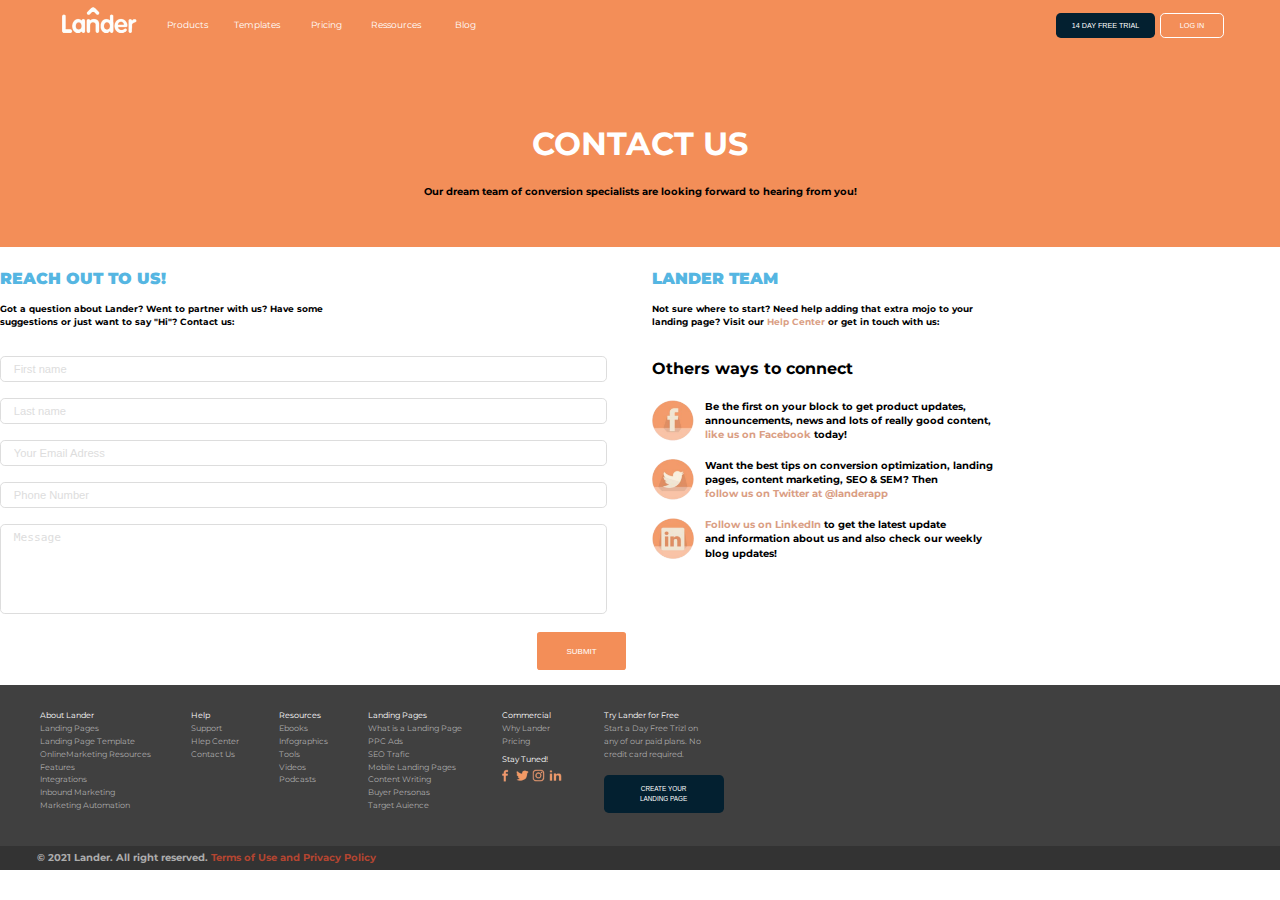
==== contact.html @ 1d3d498e "chagement de quentin" ====
<!DOCTYPE html>
<html>
  <head>
    <title>Sprint_02_Lander</title>
    <meta charset="utf-8" />
    <link rel="preconnect" href="https://fonts.googleapis.com" />
    <link rel="preconnect" href="https://fonts.gstatic.com" crossorigin />
    <link
      href="https://fonts.googleapis.com/css2?family=Montserrat:wght@500&display=swap"
      rel="stylesheet"
    />
    <!-- <link
      rel="stylesheet"
      type="text/css"
      href="css/lander_css_mobile.css"
      media="only screen and (max-width: 1149px)"
    />
    <link
      rel="stylesheet"
      type="text/css"
      href="css/style.css"
      media="only screen and (min-width: 1150px)"
    /> -->
    <link rel="stylesheet" type="text/css" href="./css/style.css" />
    <link rel="preconnect" href="https://fonts.googleapis.com" />
    <link rel="preconnect" href="https://fonts.gstatic.com" crossorigin />
    <link
      href="https://fonts.googleapis.com/css2?family=Raleway:wght@300&display=swap"
      rel="stylesheet"
    />
  </head>
  <header>
    <div id="header_container">
      <div id="header_mainbar">
        <div id="logo">
          <img src="Images/logo_lander.png" id="logo_lander" />
        </div>
        <div id="menu">
          <ul id="navbar">
            <li class="nav_href"><a href="#">Products</a></li>
            <li class="nav_href"><a href="#">Templates</a></li>
            <li class="nav_href"><a href="#">Pricing</a></li>
            <li class="nav_href"><a href="#">Ressources</a></li>
            <li class="nav_href"><a href="#">Blog</a></li>
          </ul>
        </div>
        <div id="connexion">
          <button id="trial" type="button">14 DAY FREE TRIAL</button>
          <button id="login" type="button">LOG IN</button>
        </div>
      </div>
      <div id="title_main">
        <h1 id="title">CONTACT US</h1>
        <h5 id="sec_title">
          Our dream team of conversion specialists are looking forward to
          hearing from you!
        </h5>
      </div>
    </div>
  </header>
  <body>
    <div id="main_container">
      <div id="reach_team">
        <div id="reach_us">
          <h4 class="minititre">REACH OUT TO US!</h4>
          <p class="paraquestion">
            Got a question about Lander? Went to partner with us? Have some<br />
            suggestions or just want to say "Hi"? Contact us:
          </p>
        </div>
        <div id="team">
          <h4 class="minititre">LANDER TEAM</h4>
          <p class="paraquestion2">
            Not sure where to start? Need help adding that extra mojo to your<br />
            landing page? Visit our
            <a href="#" class="social_link" id="help_center">Help Center</a>
            or get in touch with us:
          </p>
        </div>
      </div>
      <div id="form_connect">
        <div id="formulaire">
          <form id="form">
            <input
              type="text"
              id="fname"
              class="infos"
              name="fname"
              placeholder="First name"
            />
            <input
              type="text"
              id="lname"
              class="infos"
              name="lname"
              placeholder="Last name"
            />
            <input
              type="text"
              id="mail"
              class="infos"
              name="mail"
              placeholder="Your Email Adress"
            />
            <input
              type="text"
              id="phone"
              class="infos"
              name="phone"
              placeholder="Phone Number"
            />
            <textarea
              id="txt"
              name="txt"
              class="infos"
              placeholder="Message"
            ></textarea>
            <div id="div_btn_submit">
              <button id="submit_btn" type="submit">SUBMIT</button>
            </div>
          </form>
        </div>
        <div id="conntections">
          <h4 class="connections_title">Others ways to connect</h4>
          <div id="facebook">
            <div id="logo_fb">
              <img src="Images/connect_fb.png" class="logo_connection" />
            </div>
            <div id="text_facebook">
              <p class="para_facebook">
                Be the first on your block to get product updates,<br />
                announcements, news and lots of really good content,<br />
                <a
                  href="#"
                  class="social_link"
                  id="link_facebook"
                  class="social"
                  >like us on Facebook</a
                >
                today!
              </p>
            </div>
          </div>
          <div id="twitter">
            <div id="logo_twetter">
              <img src="Images/connect_twitter.png" class="logo_connection" />
            </div>
            <div id="text_twitter">
              <p class="para_twitter">
                Want the best tips on conversion optimization, landing<br />
                pages, content marketing, SEO & SEM? Then<br />
                <a
                  href="#"
                  class="social_link"
                  id="link_tweeter"
                  class="social"
                >
                  follow us on Twitter at @landerapp
                </a>
              </p>
            </div>
          </div>
          <div id="linkedin">
            <div id="logo_linkedin">
              <img src="Images/connect_linkedin.png" class="logo_connection" />
            </div>
            <div id="text_linkedin">
              <p class="para_linkedin">
                <a
                  href="#"
                  class="social_link"
                  id="link_linkedin"
                  class="social"
                >
                  Follow us on LinkedIn</a
                >
                to get the latest update<br />
                and information about us and also check our weekly<br />
                blog updates!
              </p>
            </div>
          </div>
        </div>
      </div>
    </div>
  </body>
  <footer>
    <div id="about_lander">
      <ul class="footer_list" id="footer_about_lander_links">
        <li class="footer_titles">About Lander</li>
        <li><a class="footer_hrefs" href="#">Landing Pages</a></li>
        <li><a class="footer_hrefs" href="#">Landing Page Template</a></li>
        <li><a class="footer_hrefs" href="#">OnlineMarketing Resources</a></li>
        <li><a class="footer_hrefs" href="#">Features</a></li>
        <li><a class="footer_hrefs" href="#">Integrations</a></li>
        <li><a class="footer_hrefs" href="#">Inbound Marketing</a></li>
        <li><a class="footer_hrefs" href="#">Marketing Automation</a></li>
      </ul>
    </div>
    <div id="help">
      <ul class="footer_list" id="footer_help_links">
        <li class="footer_titles">Help</li>
        <li><a class="footer_hrefs" href="#">Support</a></li>
        <li><a class="footer_hrefs" href="#">Hlep Center</a></li>
        <li><a class="footer_hrefs" href="#">Contact Us</a></li>
      </ul>
    </div>
    <div id="resources">
      <ul class="footer_list" id="footer_resources_links">
        <li class="footer_titles">Resources</li>
        <li><a class="footer_hrefs" href="#">Ebooks</a></li>
        <li><a class="footer_hrefs" href="#">Infographics</a></li>
        <li><a class="footer_hrefs" href="#">Tools</a></li>
        <li><a class="footer_hrefs" href="#">Videos</a></li>
        <li><a class="footer_hrefs" href="#">Podcasts</a></li>
      </ul>
    </div>
    <div id="landing_pages">
      <ul class="footer_list" id="footer_landing_pages_links">
        <li class="footer_titles">Landing Pages</li>
        <li><a class="footer_hrefs" href="#">What is a Landing Page</a></li>
        <li><a class="footer_hrefs" href="#">PPC Ads</a></li>
        <li><a class="footer_hrefs" href="#">SEO Trafic</a></li>
        <li><a class="footer_hrefs" href="#">Mobile Landing Pages</a></li>
        <li><a class="footer_hrefs" href="#">Content Writing</a></li>
        <li><a class="footer_hrefs" href="#">Buyer Personas</a></li>
        <li><a class="footer_hrefs" href="#">Target Auience</a></li>
      </ul>
    </div>
    <div id="split_com-tuned">
      <div id="commercial">
        <ul class="footer_list" id="footer_commercial_links">
          <li class="footer_titles">Commercial</li>
          <li><a class="footer_hrefs" href="#">Why Lander</a></li>
          <li><a class="footer_hrefs" href="#">Pricing</a></li>
          <li>
            <p class="empty_line1"><br /></p>
          </li>
          <li class="footer_titles">Stay Tuned!</li>
          <li id="inlist">
            <ul class="footer_list" id="footer_tuned_links">
              <li>
                <a href="#">
                  <img
                    id="ref_fb"
                    class="img_social"
                    src="Images/facebook.png"
                  />
                </a>
              </li>
              <li>
                <a href="#">
                  <img class="img_social" src="Images/twitter.png" />
                </a>
              </li>
              <li>
                <a href="#">
                  <img class="img_social" src="Images/insta.png" />
                </a>
              </li>
              <li>
                <a href="#">
                  <img class="img_social" src="Images/linkedin.png" />
                </a>
              </li>
            </ul>
          </li>
        </ul>
      </div>
    </div>
    <div id="split_trylander_creatlander">
      <div id="try_lander">
        <ul class="footer_list">
          <li class="footer_titles">Try Lander for Free</li>
          <li class="footer_hrefs">
            Start a Day Free Trizl on<br />
            any of our paid plans. No<br />
            credit card required.
          </li>
          <li>
            <p class="empty_line2"><br /></p>
          </li>
          <li class="try_lander_btn">
            <button id="create_landing_page_btn">
              CREATE YOUR LANDING PAGE
            </button>
          </li>
        </ul>
      </div>
    </div>
  </footer>
  <footer id="sec_footer">
    <div id="sec_footer_container">
      <p class="para_sec_footer">
        &copy; 2021 Lander. All right reserved.
        <a href="#" id="privacy">Terms of Use and Privacy Policy</a>
      </p>
    </div>
  </footer>
</html>
---- css/style.css ----
body {
  margin: 0;
  padding: 0;
  font-family: "Montserrat", sans-serif;
}
p {
  font-size: 0.6rem;
  font-weight: 700;
  line-height: 1.5;
}

#header_container {
  display: flex;
  flex-direction: column;
  background: rgba(243, 142, 88, 1);
}
#header_mainbar {
  display: flex;
  justify-content: space-between;
}

#logo_lander {
  height: 2.8rem;
  width: 6.2rem;
  margin-left: 3rem;
  margin-top: 0.03rem;
}

#navbar {
  padding-left: 0.5rem;
  margin-top: 0.8rem;
}
#navbar li {
  display: inline-block;
  width: 4rem;
  text-align: center;
  margin-left: 0rem;
  margin-right: 0.1rem;
}
.nav_href a {
  text-decoration: none;
  color: white;
  font-size: 0.55rem;
}
#connexion {
  flex: 2;
  display: flex;
  flex-direction: row;
  justify-content: flex-end;
  margin-right: 3.5rem;
}
#trial {
  margin-top: 0.8rem;
  margin-right: 0.3rem;
  background: rgb(3, 32, 48);
  border: transparent solid 1px;
  border-radius: 0.3rem;
  height: 1.6rem;
  width: 6.2rem;
  color: white;
  text-decoration: none;
  font-size: 0.45rem;
}
#login {
  margin-top: 0.8rem;
  background: rgba(243, 142, 88, 1);
  border: white 1px solid;
  border-radius: 0.3rem;
  height: 1.6rem;
  width: 4rem;
  color: white;
  text-decoration: none;
  font-size: 0.45rem;
}

#title_main {
  margin-top: 3.35rem;
  text-align: center;
}
#title {
  color: white;
  font-family: "Montserrat", sans-serif;
}
#sec_title {
  margin-top: 0rem;
  margin-bottom: 3.1rem;
  font-family: "Montserrat", sans-serif;
  font-size: x-small;
}

#main_container {
  background: rgba(255, 255, 255, 1);
  display: flex;
  flex-direction: column;
}

#reach_team {
  display: flex;
  flex-direction: row;
}
#form_connect {
  display: flex;
  flex-direction: row;
}

#reach_us {
  flex: 2;
}

#formulaire {
  flex: 2;
  margin-bottom: 0.85rem;
  margin-top: 0.6rem;
}
#team {
  flex: 2;
  margin-left: 1.5rem;
}

.infos {
  width: 94%;
  height: 1.3rem;
  margin-top: 0.5rem;
  margin-bottom: 0.5rem;
  padding-top: 0.1rem;
  padding-bottom: 0.1rem;
  padding-left: 0.8rem;
  font-size: 0.7rem;
  border: 0.08rem solid rgb(221, 221, 221);
  border-radius: 0.3rem;
}
::placeholder {
  color: rgb(221, 221, 221);
}
#txt {
  padding-top: 0.4rem;
  height: 5rem;
  resize: none;
}

#div_btn_submit {
  display: flex;
  flex-direction: row;
  justify-content: flex-end;
}
#submit_btn {
  margin-top: 0.3rem;
  background: rgb(243, 142, 88);
  color: white;
  border: white 2px solid;
  border-radius: 0.3rem;
  height: 2.6rem;
  width: 5.8rem;
  color: white;
  text-decoration: none;
  font-size: 0.5rem;
}

.paraquestion {
  font-family: "Montserrat", sans-serif;
  font-size: xx-small;
}

.paraquestion2 {
  font-family: "Montserrat", sans-serif;
  font-size: xx-small;
}

.connections_title {
  font-family: "Montserrat", sans-serif;
}

.minititre {
  color: rgb(85, 182, 226);
  font-weight: 900;
  margin-bottom: 0.9rem;
  font-family: "Montserrat", sans-serif;
}
.social_link {
  color: rgb(218, 158, 132);
  text-decoration: none;
  font-family: "Montserrat", sans-serif;
}

#conntections {
  flex: 2;
  display: flex;
  flex-direction: column;
  margin-left: 1.5rem;
}
.logo_connection {
  height: 2.6rem;
  width: 2.6rem;
  margin-right: 0.7rem;
}
#facebook {
  display: flex;
  flex-direction: row;
}
.para_facebook {
  margin-top: 0rem;
  font-family: "Montserrat", sans-serif;
}
#twitter {
  display: flex;
  flex-direction: row;
  padding-top: 0.4rem;
}
.para_twitter {
  margin-top: 0rem;
  font-family: "Montserrat", sans-serif;
}
#linkedin {
  display: flex;
  flex-direction: row;
  padding-top: 0.4rem;
}
.para_linkedin {
  margin-top: 0rem;
  font-family: "Montserrat", sans-serif;
}

footer {
  background: rgba(64, 64, 64, 1);
  display: flex;
  flex-direction: row;
  font-size: 0.5rem;
  line-height: 1.6;
  padding-top: 1rem;
  padding-bottom: 0.4rem;
}
.footer_title {
  color: rgba(253, 253, 253, 1);
  margin-top: 1rem;
  font-family: "Montserrat", sans-serif;
}
.footer_list {
  list-style-type: none;
  font-family: "Montserrat", sans-serif;
}
.footer_hrefs {
  color: rgba(172, 172, 172, 1);
  text-decoration: none;
}
.footer_titles {
  color: white;
}

#sec_footer {
  background: rgba(51, 51, 51, 1);
  padding: 0rem;
  line-height: 1.5;
}
#sec_footer_container {
  padding-left: 2.3rem;
  padding-top: 0.1rem;
  padding-bottom: 0.1rem;
}
.para_sec_footer {
  margin-top: 0.2rem;
  margin-bottom: 0.2rem;
}
#create_landing_page_btn {
  background: rgb(3, 32, 48);
  color: white;
  border: transparent 1px solid;
  border-radius: 0.3rem;
  width: 7.5rem;
  height: 2.35rem;
  font-size: 0.4rem;
  padding-left: 2rem;
  padding-right: 2rem;
  line-height: 1.5;
  margin-bottom: 1.2rem;
}

#split_com-tuned {
  display: flex;
  flex-direction: column;
  align-items: flex-end;
}
#stay_tuned {
  display: flex;
  flex-direction: column;
}
.img_social {
  width: 0.82rem;
  height: 0.82rem;
  margin-right: 0.1rem;
  margin-top: 0.2rem;
}
#ref_fb {
  margin-left: -0.2rem;
}
#footer_tuned_links {
  padding-left: 0rem;
}
#footer_tuned_links li {
  display: inline-block;
}
.empty_line1 {
  margin: 0rem;
  line-height: 0.5;
}
.empty_line2 {
  margin: 0rem;
  line-height: 1.5;
}
#privacy {
  color: rgb(180, 69, 49);
  text-decoration: none;
}
.para_sec_footer {
  color: rgba(172, 172, 172, 1);
}
---- css/style.css ----
body {
  margin: 0;
  padding: 0;
  font-family: "Montserrat", sans-serif;
}
p {
  font-size: 0.6rem;
  font-weight: 700;
  line-height: 1.5;
}

#header_container {
  display: flex;
  flex-direction: column;
  background: rgba(243, 142, 88, 1);
}
#header_mainbar {
  display: flex;
  justify-content: space-between;
}

#logo_lander {
  height: 2.8rem;
  width: 6.2rem;
  margin-left: 3rem;
  margin-top: 0.03rem;
}

#navbar {
  padding-left: 0.5rem;
  margin-top: 0.8rem;
}
#navbar li {
  display: inline-block;
  width: 4rem;
  text-align: center;
  margin-left: 0rem;
  margin-right: 0.1rem;
}
.nav_href a {
  text-decoration: none;
  color: white;
  font-size: 0.55rem;
}
#connexion {
  flex: 2;
  display: flex;
  flex-direction: row;
  justify-content: flex-end;
  margin-right: 3.5rem;
}
#trial {
  margin-top: 0.8rem;
  margin-right: 0.3rem;
  background: rgb(3, 32, 48);
  border: transparent solid 1px;
  border-radius: 0.3rem;
  height: 1.6rem;
  width: 6.2rem;
  color: white;
  text-decoration: none;
  font-size: 0.45rem;
}
#login {
  margin-top: 0.8rem;
  background: rgba(243, 142, 88, 1);
  border: white 1px solid;
  border-radius: 0.3rem;
  height: 1.6rem;
  width: 4rem;
  color: white;
  text-decoration: none;
  font-size: 0.45rem;
}

#title_main {
  margin-top: 3.35rem;
  text-align: center;
}
#title {
  color: white;
  font-family: "Montserrat", sans-serif;
}
#sec_title {
  margin-top: 0rem;
  margin-bottom: 3.1rem;
  font-family: "Montserrat", sans-serif;
  font-size: x-small;
}

#main_container {
  background: rgba(255, 255, 255, 1);
  display: flex;
  flex-direction: column;
}

#reach_team {
  display: flex;
  flex-direction: row;
}
#form_connect {
  display: flex;
  flex-direction: row;
}

#reach_us {
  flex: 2;
}

#formulaire {
  flex: 2;
  margin-bottom: 0.85rem;
  margin-top: 0.6rem;
}
#team {
  flex: 2;
  margin-left: 1.5rem;
}

.infos {
  width: 94%;
  height: 1.3rem;
  margin-top: 0.5rem;
  margin-bottom: 0.5rem;
  padding-top: 0.1rem;
  padding-bottom: 0.1rem;
  padding-left: 0.8rem;
  font-size: 0.7rem;
  border: 0.08rem solid rgb(221, 221, 221);
  border-radius: 0.3rem;
}
::placeholder {
  color: rgb(221, 221, 221);
}
#txt {
  padding-top: 0.4rem;
  height: 5rem;
  resize: none;
}

#div_btn_submit {
  display: flex;
  flex-direction: row;
  justify-content: flex-end;
}
#submit_btn {
  margin-top: 0.3rem;
  background: rgb(243, 142, 88);
  color: white;
  border: white 2px solid;
  border-radius: 0.3rem;
  height: 2.6rem;
  width: 5.8rem;
  color: white;
  text-decoration: none;
  font-size: 0.5rem;
}

.paraquestion {
  font-family: "Montserrat", sans-serif;
  font-size: xx-small;
}

.paraquestion2 {
  font-family: "Montserrat", sans-serif;
  font-size: xx-small;
}

.connections_title {
  font-family: "Montserrat", sans-serif;
}

.minititre {
  color: rgb(85, 182, 226);
  font-weight: 900;
  margin-bottom: 0.9rem;
  font-family: "Montserrat", sans-serif;
}
.social_link {
  color: rgb(218, 158, 132);
  text-decoration: none;
  font-family: "Montserrat", sans-serif;
}

#conntections {
  flex: 2;
  display: flex;
  flex-direction: column;
  margin-left: 1.5rem;
}
.logo_connection {
  height: 2.6rem;
  width: 2.6rem;
  margin-right: 0.7rem;
}
#facebook {
  display: flex;
  flex-direction: row;
}
.para_facebook {
  margin-top: 0rem;
  font-family: "Montserrat", sans-serif;
}
#twitter {
  display: flex;
  flex-direction: row;
  padding-top: 0.4rem;
}
.para_twitter {
  margin-top: 0rem;
  font-family: "Montserrat", sans-serif;
}
#linkedin {
  display: flex;
  flex-direction: row;
  padding-top: 0.4rem;
}
.para_linkedin {
  margin-top: 0rem;
  font-family: "Montserrat", sans-serif;
}

footer {
  background: rgba(64, 64, 64, 1);
  display: flex;
  flex-direction: row;
  font-size: 0.5rem;
  line-height: 1.6;
  padding-top: 1rem;
  padding-bottom: 0.4rem;
}
.footer_title {
  color: rgba(253, 253, 253, 1);
  margin-top: 1rem;
  font-family: "Montserrat", sans-serif;
}
.footer_list {
  list-style-type: none;
  font-family: "Montserrat", sans-serif;
}
.footer_hrefs {
  color: rgba(172, 172, 172, 1);
  text-decoration: none;
}
.footer_titles {
  color: white;
}

#sec_footer {
  background: rgba(51, 51, 51, 1);
  padding: 0rem;
  line-height: 1.5;
}
#sec_footer_container {
  padding-left: 2.3rem;
  padding-top: 0.1rem;
  padding-bottom: 0.1rem;
}
.para_sec_footer {
  margin-top: 0.2rem;
  margin-bottom: 0.2rem;
}
#create_landing_page_btn {
  background: rgb(3, 32, 48);
  color: white;
  border: transparent 1px solid;
  border-radius: 0.3rem;
  width: 7.5rem;
  height: 2.35rem;
  font-size: 0.4rem;
  padding-left: 2rem;
  padding-right: 2rem;
  line-height: 1.5;
  margin-bottom: 1.2rem;
}

#split_com-tuned {
  display: flex;
  flex-direction: column;
  align-items: flex-end;
}
#stay_tuned {
  display: flex;
  flex-direction: column;
}
.img_social {
  width: 0.82rem;
  height: 0.82rem;
  margin-right: 0.1rem;
  margin-top: 0.2rem;
}
#ref_fb {
  margin-left: -0.2rem;
}
#footer_tuned_links {
  padding-left: 0rem;
}
#footer_tuned_links li {
  display: inline-block;
}
.empty_line1 {
  margin: 0rem;
  line-height: 0.5;
}
.empty_line2 {
  margin: 0rem;
  line-height: 1.5;
}
#privacy {
  color: rgb(180, 69, 49);
  text-decoration: none;
}
.para_sec_footer {
  color: rgba(172, 172, 172, 1);
}
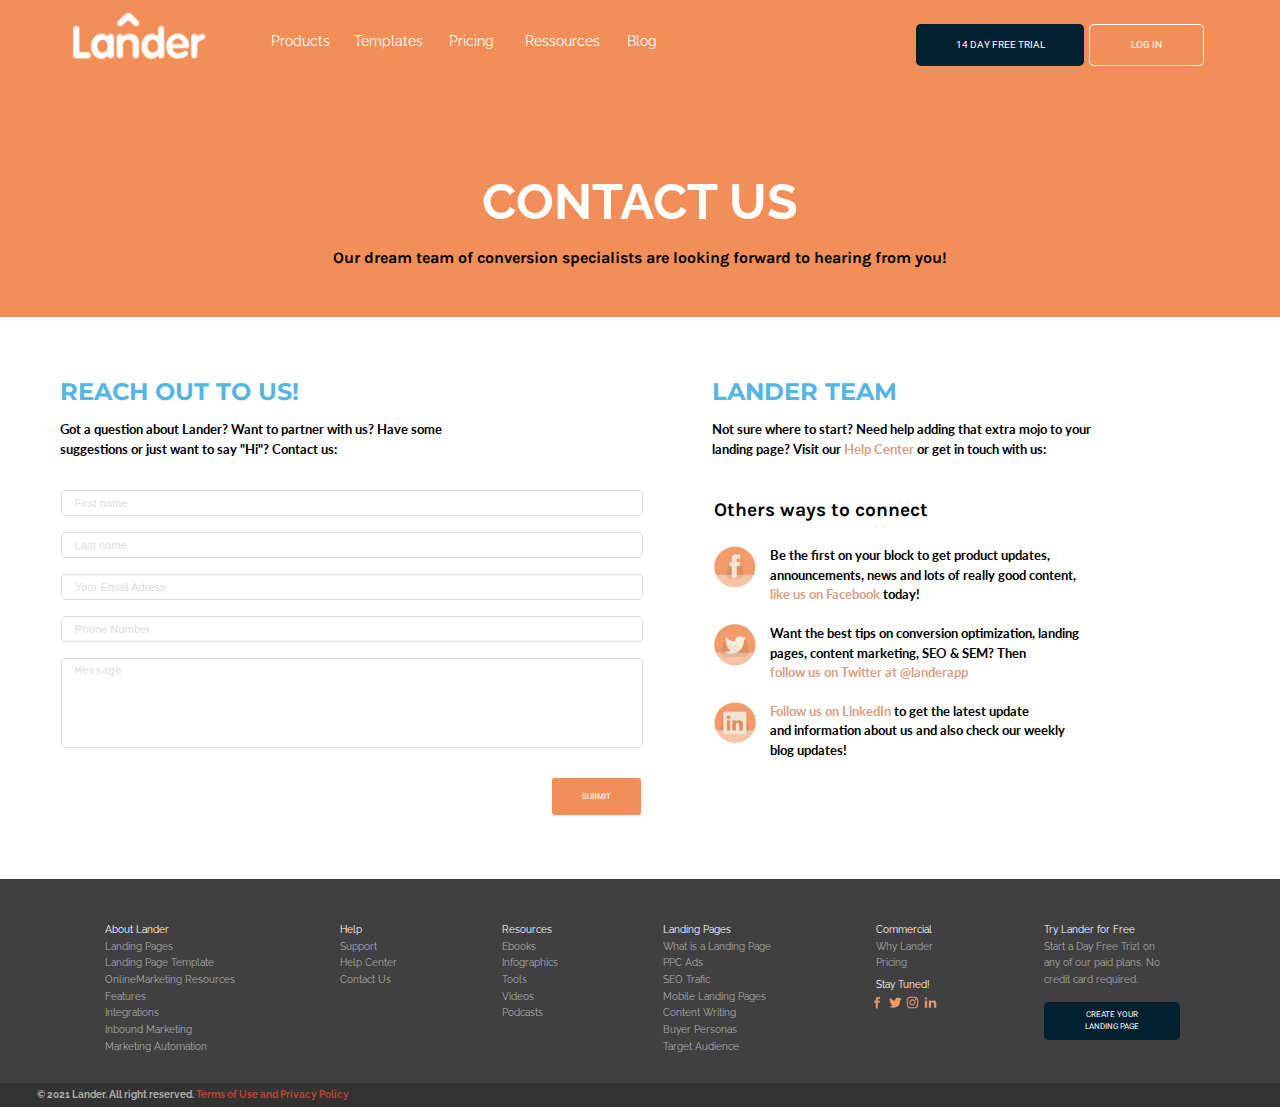
==== commit c56fef4e: "git add" ====
--- a/contact.html
+++ b/contact.html
@@ -9,23 +9,31 @@
       href="https://fonts.googleapis.com/css2?family=Montserrat:wght@500&display=swap"
       rel="stylesheet"
     />
-    <!-- <link
-      rel="stylesheet"
-      type="text/css"
-      href="css/lander_css_mobile.css"
-      media="only screen and (max-width: 1149px)"
-    />
-    <link
-      rel="stylesheet"
-      type="text/css"
-      href="css/style.css"
-      media="only screen and (min-width: 1150px)"
-    /> -->
-    <link rel="stylesheet" type="text/css" href="./css/style.css" />
-    <link rel="preconnect" href="https://fonts.googleapis.com" />
-    <link rel="preconnect" href="https://fonts.gstatic.com" crossorigin />
-    <link
-      href="https://fonts.googleapis.com/css2?family=Raleway:wght@300&display=swap"
+    <link rel="stylesheet" type="text/css" href="./css/styles.css" />
+    <link rel="preconnect" href="https://fonts.googleapis.com" />
+    <link rel="preconnect" href="https://fonts.gstatic.com" crossorigin />
+    <link rel="preconnect" href="https://fonts.googleapis.com" />
+    <link rel="preconnect" href="https://fonts.gstatic.com" crossorigin />
+    <link
+      href="https://fonts.googleapis.com/css2?family=Raleway:wght@500&display=swap"
+      rel="stylesheet"
+    />
+    <link rel="preconnect" href="https://fonts.googleapis.com" />
+    <link rel="preconnect" href="https://fonts.gstatic.com" crossorigin />
+    <link
+      href="https://fonts.googleapis.com/css2?family=Lato:wght@300&display=swap"
+      rel="stylesheet"
+    />
+    <link rel="preconnect" href="https://fonts.googleapis.com" />
+    <link rel="preconnect" href="https://fonts.gstatic.com" crossorigin />
+    <link
+      href="https://fonts.googleapis.com/css2?family=Karla:wght@200&display=swap"
+      rel="stylesheet"
+    />
+    <link rel="preconnect" href="https://fonts.googleapis.com" />
+    <link rel="preconnect" href="https://fonts.gstatic.com" crossorigin />
+    <link
+      href="https://fonts.googleapis.com/css2?family=Roboto:wght@900&display=swap"
       rel="stylesheet"
     />
   </head>
@@ -64,7 +72,7 @@
         <div id="reach_us">
           <h4 class="minititre">REACH OUT TO US!</h4>
           <p class="paraquestion">
-            Got a question about Lander? Went to partner with us? Have some<br />
+            Got a question about Lander? Want to partner with us? Have some<br />
             suggestions or just want to say "Hi"? Contact us:
           </p>
         </div>
@@ -185,107 +193,111 @@
     </div>
   </body>
   <footer>
-    <div id="about_lander">
-      <ul class="footer_list" id="footer_about_lander_links">
-        <li class="footer_titles">About Lander</li>
-        <li><a class="footer_hrefs" href="#">Landing Pages</a></li>
-        <li><a class="footer_hrefs" href="#">Landing Page Template</a></li>
-        <li><a class="footer_hrefs" href="#">OnlineMarketing Resources</a></li>
-        <li><a class="footer_hrefs" href="#">Features</a></li>
-        <li><a class="footer_hrefs" href="#">Integrations</a></li>
-        <li><a class="footer_hrefs" href="#">Inbound Marketing</a></li>
-        <li><a class="footer_hrefs" href="#">Marketing Automation</a></li>
-      </ul>
-    </div>
-    <div id="help">
-      <ul class="footer_list" id="footer_help_links">
-        <li class="footer_titles">Help</li>
-        <li><a class="footer_hrefs" href="#">Support</a></li>
-        <li><a class="footer_hrefs" href="#">Hlep Center</a></li>
-        <li><a class="footer_hrefs" href="#">Contact Us</a></li>
-      </ul>
-    </div>
-    <div id="resources">
-      <ul class="footer_list" id="footer_resources_links">
-        <li class="footer_titles">Resources</li>
-        <li><a class="footer_hrefs" href="#">Ebooks</a></li>
-        <li><a class="footer_hrefs" href="#">Infographics</a></li>
-        <li><a class="footer_hrefs" href="#">Tools</a></li>
-        <li><a class="footer_hrefs" href="#">Videos</a></li>
-        <li><a class="footer_hrefs" href="#">Podcasts</a></li>
-      </ul>
-    </div>
-    <div id="landing_pages">
-      <ul class="footer_list" id="footer_landing_pages_links">
-        <li class="footer_titles">Landing Pages</li>
-        <li><a class="footer_hrefs" href="#">What is a Landing Page</a></li>
-        <li><a class="footer_hrefs" href="#">PPC Ads</a></li>
-        <li><a class="footer_hrefs" href="#">SEO Trafic</a></li>
-        <li><a class="footer_hrefs" href="#">Mobile Landing Pages</a></li>
-        <li><a class="footer_hrefs" href="#">Content Writing</a></li>
-        <li><a class="footer_hrefs" href="#">Buyer Personas</a></li>
-        <li><a class="footer_hrefs" href="#">Target Auience</a></li>
-      </ul>
-    </div>
-    <div id="split_com-tuned">
-      <div id="commercial">
-        <ul class="footer_list" id="footer_commercial_links">
-          <li class="footer_titles">Commercial</li>
-          <li><a class="footer_hrefs" href="#">Why Lander</a></li>
-          <li><a class="footer_hrefs" href="#">Pricing</a></li>
+    <div id="grand_footer">
+      <div id="about_lander">
+        <ul class="footer_list" id="footer_about_lander_links">
+          <li class="footer_titles">About Lander</li>
+          <li><a class="footer_hrefs" href="#">Landing Pages</a></li>
+          <li><a class="footer_hrefs" href="#">Landing Page Template</a></li>
           <li>
-            <p class="empty_line1"><br /></p>
+            <a class="footer_hrefs" href="#">OnlineMarketing Resources</a>
           </li>
-          <li class="footer_titles">Stay Tuned!</li>
-          <li id="inlist">
-            <ul class="footer_list" id="footer_tuned_links">
-              <li>
-                <a href="#">
-                  <img
-                    id="ref_fb"
-                    class="img_social"
-                    src="Images/facebook.png"
-                  />
-                </a>
-              </li>
-              <li>
-                <a href="#">
-                  <img class="img_social" src="Images/twitter.png" />
-                </a>
-              </li>
-              <li>
-                <a href="#">
-                  <img class="img_social" src="Images/insta.png" />
-                </a>
-              </li>
-              <li>
-                <a href="#">
-                  <img class="img_social" src="Images/linkedin.png" />
-                </a>
-              </li>
-            </ul>
-          </li>
+          <li><a class="footer_hrefs" href="#">Features</a></li>
+          <li><a class="footer_hrefs" href="#">Integrations</a></li>
+          <li><a class="footer_hrefs" href="#">Inbound Marketing</a></li>
+          <li><a class="footer_hrefs" href="#">Marketing Automation</a></li>
         </ul>
       </div>
-    </div>
-    <div id="split_trylander_creatlander">
-      <div id="try_lander">
-        <ul class="footer_list">
-          <li class="footer_titles">Try Lander for Free</li>
-          <li class="footer_hrefs">
-            Start a Day Free Trizl on<br />
-            any of our paid plans. No<br />
-            credit card required.
-          </li>
-          <li>
-            <p class="empty_line2"><br /></p>
-          </li>
-          <li class="try_lander_btn">
-            <button id="create_landing_page_btn">
-              CREATE YOUR LANDING PAGE
-            </button>
-          </li>
+      <div id="help">
+        <ul class="footer_list" id="footer_help_links">
+          <li class="footer_titles">Help</li>
+          <li><a class="footer_hrefs" href="#">Support</a></li>
+          <li><a class="footer_hrefs" href="#">Help Center</a></li>
+          <li><a class="footer_hrefs" href="#">Contact Us</a></li>
         </ul>
+      </div>
+      <div id="resources">
+        <ul class="footer_list" id="footer_resources_links">
+          <li class="footer_titles">Resources</li>
+          <li><a class="footer_hrefs" href="#">Ebooks</a></li>
+          <li><a class="footer_hrefs" href="#">Infographics</a></li>
+          <li><a class="footer_hrefs" href="#">Tools</a></li>
+          <li><a class="footer_hrefs" href="#">Videos</a></li>
+          <li><a class="footer_hrefs" href="#">Podcasts</a></li>
+        </ul>
+      </div>
+      <div id="landing_pages">
+        <ul class="footer_list" id="footer_landing_pages_links">
+          <li class="footer_titles">Landing Pages</li>
+          <li><a class="footer_hrefs" href="#">What is a Landing Page</a></li>
+          <li><a class="footer_hrefs" href="#">PPC Ads</a></li>
+          <li><a class="footer_hrefs" href="#">SEO Trafic</a></li>
+          <li><a class="footer_hrefs" href="#">Mobile Landing Pages</a></li>
+          <li><a class="footer_hrefs" href="#">Content Writing</a></li>
+          <li><a class="footer_hrefs" href="#">Buyer Personas</a></li>
+          <li><a class="footer_hrefs" href="#">Target Audience</a></li>
+        </ul>
+      </div>
+      <div id="split_com-tuned">
+        <div id="commercial">
+          <ul class="footer_list" id="footer_commercial_links">
+            <li class="footer_titles">Commercial</li>
+            <li><a class="footer_hrefs" href="#">Why Lander</a></li>
+            <li><a class="footer_hrefs" href="#">Pricing</a></li>
+            <li>
+              <p class="empty_line1"><br /></p>
+            </li>
+            <li class="footer_titles">Stay Tuned!</li>
+            <li id="inlist">
+              <ul class="footer_list" id="footer_tuned_links">
+                <li>
+                  <a href="#">
+                    <img
+                      id="ref_fb"
+                      class="img_social"
+                      src="Images/facebook.png"
+                    />
+                  </a>
+                </li>
+                <li>
+                  <a href="#">
+                    <img class="img_social" src="Images/twitter.png" />
+                  </a>
+                </li>
+                <li>
+                  <a href="#">
+                    <img class="img_social" src="Images/insta.png" />
+                  </a>
+                </li>
+                <li>
+                  <a href="#">
+                    <img class="img_social" src="Images/linkedin.png" />
+                  </a>
+                </li>
+              </ul>
+            </li>
+          </ul>
+        </div>
+      </div>
+      <div id="split_trylander_creatlander">
+        <div id="try_lander">
+          <ul class="footer_list">
+            <li class="footer_titles">Try Lander for Free</li>
+            <li class="footer_hrefs">
+              Start a Day Free Trizl on<br />
+              any of our paid plans. No<br />
+              credit card required.
+            </li>
+            <li>
+              <p class="empty_line2"><br /></p>
+            </li>
+            <li class="try_lander_btn">
+              <button id="create_landing_page_btn">
+                CREATE YOUR LANDING PAGE
+              </button>
+            </li>
+          </ul>
+        </div>
       </div>
     </div>
   </footer>
--- a/css/styles.css
+++ b/css/styles.css
@@ -0,0 +1,379 @@
+body {
+  margin: 0;
+  padding: 0;
+  font-family: "Raleway", sans-serif;
+}
+p {
+  font-size: 0.6rem;
+  font-weight: 700;
+  line-height: 1.5;
+}
+
+#header_container {
+  display: flex;
+  flex-direction: column;
+  background: rgba(243, 142, 88, 1);
+}
+#header_mainbar {
+  display: flex;
+  justify-content: space-between;
+}
+
+#logo_lander {
+  height: 5rem;
+  width: 11rem;
+  margin-left: 3rem;
+  margin-top: 0.03rem;
+}
+
+#navbar {
+  padding-left: 0.5rem;
+  margin-top: 0.8rem;
+}
+#navbar li {
+  display: inline-block;
+  width: 4rem;
+  text-align: center;
+  margin-left: 1rem;
+  margin-right: 0.1rem;
+}
+.nav_href a {
+  text-decoration: none;
+  color: white;
+  font-size: 0.9rem;
+}
+
+.nav_href a:hover {
+  color: rgb(34, 34, 34);
+}
+
+#connexion {
+  flex: 2;
+  display: flex;
+  flex-direction: row;
+  justify-content: flex-end;
+  margin-right: 3.5rem;
+}
+#trial {
+  margin-top: 1.5rem;
+  margin-right: 0.3rem;
+  background: rgb(3, 32, 48);
+  border: transparent solid 1px;
+  border-radius: 0.3rem;
+  height: 2.6rem;
+  width: 10.5rem;
+  color: white;
+  font-size: 0.6rem;
+  font-family: "Roboto", sans-serif;
+}
+
+#trial:hover {
+  background-color: rgb(197, 194, 194);
+}
+
+#login {
+  margin-top: 1.5rem;
+  background: rgba(243, 142, 88, 1);
+  border: white 1px solid;
+  border-radius: 0.3rem;
+  height: 2.6rem;
+  width: 7.2rem;
+  color: white;
+  text-decoration: none;
+  font-size: 0.6rem;
+  margin-right: 20px;
+  font-family: "Roboto", sans-serif;
+}
+
+#login:hover {
+  background-color: rgb(197, 194, 194);
+}
+
+#menu {
+  margin-left: 20px;
+  display: flex;
+  align-items: center;
+}
+
+#title_main {
+  margin-top: 3.35rem;
+  text-align: center;
+}
+#title {
+  color: white;
+  font-family: "Raleway", sans-serif;
+  font-size: 50px;
+}
+#sec_title {
+  margin-bottom: 3.1rem;
+  font-family: "Karla", sans-serif;
+  font-size: medium;
+  margin-top: -1rem;
+}
+
+#main_container {
+  background: rgba(255, 255, 255, 1);
+  display: flex;
+  flex-direction: column;
+}
+
+#reach_team {
+  display: flex;
+  flex-direction: row;
+}
+#form_connect {
+  display: flex;
+  flex-direction: row;
+}
+
+#reach_us {
+  flex: 2;
+}
+
+#formulaire {
+  flex: 2;
+  margin-bottom: 0.85rem;
+  margin-top: 0.6rem;
+}
+#team {
+  flex: 2;
+  margin-left: 1.5rem;
+}
+
+.infos {
+  width: 90%;
+  height: 1.3rem;
+  margin-top: 0.5rem;
+  margin-bottom: 0.5rem;
+  padding-top: 0.1rem;
+  padding-bottom: 0.1rem;
+  padding-left: 0.8rem;
+  font-size: 0.7rem;
+  border: 0.08rem solid rgb(221, 221, 221);
+  border-radius: 0.3rem;
+  margin-left: 61px;
+}
+::placeholder {
+  color: rgb(221, 221, 221);
+}
+#txt {
+  padding-top: 0.4rem;
+  height: 5rem;
+  resize: none;
+}
+
+#div_btn_submit {
+  display: flex;
+  flex-direction: row;
+  justify-content: flex-end;
+}
+#submit_btn {
+  margin-top: 1rem;
+  background: rgb(243, 142, 88);
+  border: white 2px solid;
+  border-radius: 0.3rem;
+  height: 2.6rem;
+  width: 5.8rem;
+  color: white;
+  text-decoration: none;
+  font-size: 0.5rem;
+  margin-right: -15px;
+  margin-bottom: 3rem;
+  font-family: "Roboto", sans-serif;
+}
+#submit_btn:hover {
+  background-color: rgb(197, 194, 194);
+}
+
+.paraquestion {
+  font-family: "Lato", sans-serif;
+  font-size: small;
+  margin-left: 60px;
+}
+
+.paraquestion2 {
+  font-family: "Lato", sans-serif;
+  font-size: small;
+  margin-left: 60px;
+}
+
+.connections_title {
+  font-family: "Karla", sans-serif;
+  margin-left: 62px;
+  font-size: larger;
+}
+
+.minititre {
+  color: rgb(85, 182, 226);
+  margin-bottom: 0.9rem;
+  font-family: "Montserrat", sans-serif;
+  margin-left: 60px;
+  margin-top: 60px;
+  font-size: x-large;
+}
+.social_link {
+  color: rgb(218, 158, 132);
+  text-decoration: none;
+  font-family: "Lato", sans-serif;
+}
+
+#conntections {
+  flex: 2;
+  display: flex;
+  flex-direction: column;
+  margin-left: 1.5rem;
+}
+.logo_connection {
+  height: 2.6rem;
+  width: 2.6rem;
+  margin-left: 62px;
+}
+#facebook {
+  display: flex;
+  flex-direction: row;
+}
+.para_facebook {
+  margin-top: 0rem;
+  font-family: "Lato", sans-serif;
+  margin-left: 14px;
+  font-size: small;
+}
+#twitter {
+  display: flex;
+  flex-direction: row;
+  padding-top: 0.4rem;
+}
+.para_twitter {
+  margin-top: 0rem;
+  font-family: "Lato", sans-serif;
+  margin-left: 14px;
+  font-size: small;
+}
+#linkedin {
+  display: flex;
+  flex-direction: row;
+  padding-top: 0.4rem;
+}
+.para_linkedin {
+  margin-top: 0rem;
+  font-family: "Lato", sans-serif;
+  margin-left: 14px;
+  font-size: small;
+}
+
+footer {
+  background: #404040;
+  display: flex;
+  flex-direction: row;
+  font-size: 0.65rem;
+  line-height: 1.6;
+  padding-top: 1rem;
+  padding-bottom: 0.4rem;
+}
+
+#grand_footer {
+  background: #404040;
+  display: flex;
+  flex-direction: row;
+
+  line-height: 1.6;
+  padding-top: 1rem;
+  padding-bottom: 0.4rem;
+}
+
+.footer_title {
+  color: rgba(253, 253, 253, 1);
+  margin-top: 1rem;
+  font-family: "Raleway", sans-serif;
+}
+.footer_list {
+  list-style-type: none;
+  font-family: "Raleway", sans-serif;
+  margin-left: 65px;
+}
+.footer_hrefs {
+  color: rgba(172, 172, 172, 1);
+  text-decoration: none;
+}
+
+.footer_hrefs:hover {
+  color: rgb(255, 253, 253);
+}
+.footer_titles {
+  color: white;
+}
+#sec_footer {
+  background: rgba(51, 51, 51, 1);
+  padding: 0rem;
+  line-height: 1.5;
+}
+#sec_footer_container {
+  padding-left: 2.3rem;
+  padding-top: 0.1rem;
+  padding-bottom: 0.1rem;
+}
+.para_sec_footer {
+  margin-top: 0.2rem;
+  margin-bottom: 0.2rem;
+}
+#create_landing_page_btn {
+  background: rgb(3, 32, 48);
+  color: white;
+  border: transparent 1px solid;
+  border-radius: 0.3rem;
+  width: 8.5rem;
+  height: 2.4rem;
+  font-size: 0.5rem;
+  padding-left: 2rem;
+  padding-right: 2rem;
+  line-height: 1.5;
+  margin-bottom: 1.2rem;
+  font-family: "Roboto", sans-serif;
+}
+#create_landing_page_btn:hover {
+  background-color: rgb(197, 194, 194);
+}
+
+#split_com-tuned {
+  display: flex;
+  flex-direction: column;
+  align-items: flex-end;
+}
+#stay_tuned {
+  display: flex;
+  flex-direction: column;
+}
+.img_social {
+  width: 0.82rem;
+  height: 0.82rem;
+  margin-right: 0.1rem;
+  margin-top: 0.2rem;
+}
+#ref_fb {
+  margin-left: -0.2rem;
+}
+
+#inlist {
+  margin-left: -67px;
+}
+#footer_tuned_links {
+  padding-left: 0rem;
+}
+#footer_tuned_links li {
+  display: inline-block;
+}
+.empty_line1 {
+  margin: 0rem;
+  line-height: 0.5;
+}
+.empty_line2 {
+  margin: 0rem;
+  line-height: 1.5;
+}
+#privacy {
+  color: rgb(180, 69, 49);
+  text-decoration: none;
+}
+.para_sec_footer {
+  color: rgba(172, 172, 172, 1);
+}
